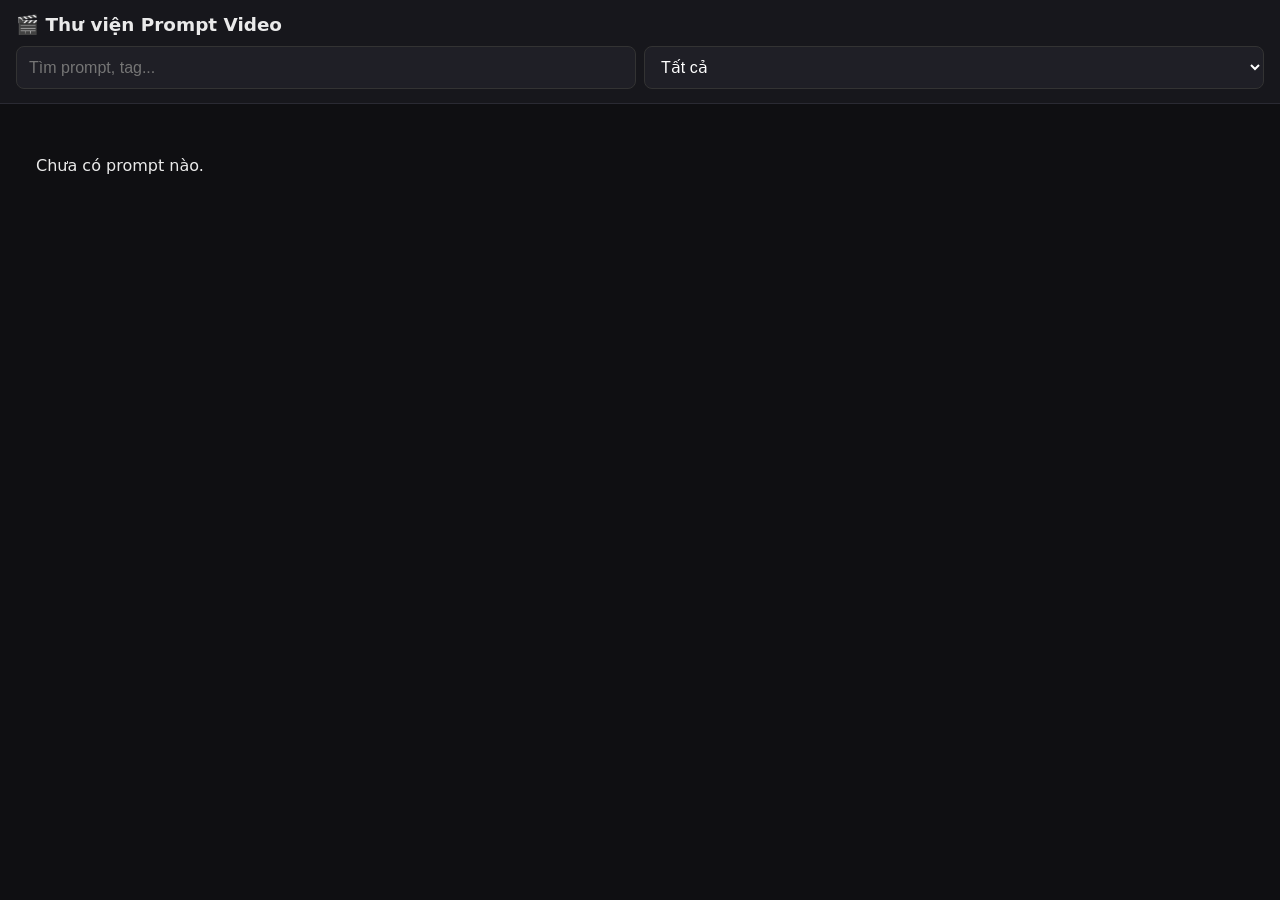
==== index.html @ 33f0ebff "Add files via upload" ====
<!DOCTYPE html>
<html lang="vi">
<head>
<meta charset="UTF-8">
<meta name="viewport" content="width=device-width, initial-scale=1.0, viewport-fit=cover">
<title>Thư viện Prompt Video</title>
<link rel="stylesheet" href="style.css">
</head>
<body>
<header>
  <h1>🎬 Thư viện Prompt Video</h1>
  <div class="controls">
    <input type="search" id="search" placeholder="Tìm prompt, tag...">
    <select id="filter-collection"><option value="">Tất cả</option></select>
  </div>
</header>
<main id="grid"></main>
<div id="toast" class="toast">Đã copy!</div>
<script src="app.js"></script>
</body>
</html>
---- style.css ----
/* ========== RESET ========== */
* { box-sizing: border-box; -webkit-tap-highlight-color: transparent; }
body {
  font-family: system-ui, -apple-system, "Segoe UI", sans-serif;
  margin: 0; background: #0f0f12; color: #eaeaea;
  padding-bottom: env(safe-area-inset-bottom);
  min-height: 100vh;
}

/* ========== HEADER ========== */
header {
  padding: 14px 16px; background: #17171c;
  position: sticky; top: 0; z-index: 10;
  border-bottom: 1px solid #2a2a33;
}
header h1 { margin: 0 0 10px; font-size: 1.15rem; }
.controls { display: flex; gap: 8px; flex-wrap: wrap; }
.controls input, .controls select {
  flex: 1 1 140px; padding: 11px 12px; border-radius: 8px;
  border: 1px solid #333; background: #1f1f26; color: white;
  font-size: 16px;
}

/* ========== GRID ========== */
#grid {
  display: grid; gap: 12px; padding: 12px;
  grid-template-columns: repeat(auto-fill, minmax(150px, 1fr));
}
@media (min-width: 700px) {
  #grid {
    grid-template-columns: repeat(auto-fill, minmax(230px, 1fr));
    gap: 16px; padding: 16px;
  }
}

/* ========== CARD ========== */
.card {
  background: #1a1a20; border-radius: 12px; overflow: hidden;
  transition: transform .15s; border: 1px solid #252530;
}
.card:active { transform: scale(.97); }
.media { position: relative; aspect-ratio: 9/16; background: #000; overflow: hidden; }
.media video, .media img {
  width: 100%; height: 100%; object-fit: cover; display: block;
}
.play-hint {
  position: absolute; bottom: 8px; left: 8px;
  background: rgba(0,0,0,.65); color: #fff; padding: 3px 9px;
  border-radius: 12px; font-size: 11px; pointer-events: none;
  transition: opacity .2s;
}
.play-hint.hide { opacity: 0; }
.info { padding: 10px 12px; }
.info h3 { margin: 0 0 6px; font-size: 14px; font-weight: 600; line-height: 1.3; }
.tags { margin-bottom: 6px; }
.tags span { font-size: 11px; color: #8ab; margin-right: 6px; }

/* ========== NÚT COPY DƯỚI VIDEO ========== */
.copy-row { display: flex; gap: 6px; margin-top: 8px; }
.copy-row button {
  flex: 1; padding: 10px 6px; border-radius: 8px; border: none;
  font-size: 12px; font-weight: 700; cursor: pointer;
  background: #2a2a35; color: #eaeaea; transition: .15s;
  font-family: inherit;
}
.copy-row button:hover:not(:disabled) { background: #4f8; color: #000; }
.copy-row button:active:not(:disabled) { transform: scale(.95); }
.copy-row button:disabled { opacity: .3; cursor: not-allowed; }

/* ========== TOAST ========== */
.toast {
  position: fixed; bottom: calc(24px + env(safe-area-inset-bottom)); left: 50%;
  transform: translateX(-50%) translateY(80px);
  background: #4f8; color: #000; padding: 10px 20px; border-radius: 24px;
  font-weight: 600; opacity: 0; transition: all .25s;
  pointer-events: none; z-index: 100;
}
.toast.show { opacity: 1; transform: translateX(-50%) translateY(0); }

/* ========== ADMIN ========== */
body.admin { padding: 0 16px 40px; max-width: 720px; margin: 0 auto; }
body.admin header {
  display: flex; justify-content: space-between; align-items: center;
  flex-wrap: wrap; gap: 10px;
}
body.admin header h1 { margin: 0; }
.link-view { color: #4f8; font-size: 14px; text-decoration: none; }
.link-view:hover { text-decoration: underline; }
.panel {
  background: #1a1a20; border-radius: 12px; padding: 16px;
  margin: 16px 0; border: 1px solid #252530;
}
.panel.hidden { display: none; }
.panel h2 { margin: 0 0 8px; font-size: 1rem; color: #8ab; }
.panel label { display: block; font-size: 13px; color: #aaa; margin: 12px 0 4px; }
.panel input, .panel textarea {
  width: 100%; padding: 10px; border-radius: 8px;
  border: 1px solid #333; background: #0f0f12; color: #fff;
  font-size: 16px; font-family: inherit;
}
.panel textarea { resize: vertical; line-height: 1.5; }
.panel input[type="file"] { padding: 8px; font-size: 14px; }
.btn-primary {
  width: 100%; padding: 13px; margin-top: 16px;
  background: #4f8; color: #000; border: none; border-radius: 10px;
  font-size: 15px; font-weight: 700; cursor: pointer;
  font-family: inherit;
}
.btn-primary:active { transform: scale(.98); }
.btn-secondary {
  width: 100%; padding: 10px; margin-top: 10px;
  background: transparent; color: #f66; border: 1px solid #f66;
  border-radius: 8px; font-size: 13px; cursor: pointer;
  font-family: inherit;
}
.btn-secondary.hidden { display: none; }
.hint { font-size: 12px; color: #888; margin: 4px 0 8px; line-height: 1.5; }
.hint code { background: #0f0f12; padding: 2px 5px; border-radius: 4px; color: #4f8; }
.status { font-size: 13px; margin-top: 10px; min-height: 20px; }
.status.ok { color: #4f8; }
.status.err { color: #f66; }

.progress {
  height: 22px; background: #2a2a35; border-radius: 6px;
  margin-top: 12px; position: relative; overflow: hidden;
}
.progress.hidden { display: none; }
.progress > div {
  height: 100%; width: 0%; background: linear-gradient(90deg,#4f8,#6fc);
  transition: width .4s; border-radius: 6px;
}
.progress-text {
  position: absolute; inset: 0; display: flex;
  align-items: center; justify-content: center;
  font-size: 11px; color: #000; font-weight: 700;
  pointer-events: none;
}

/* ========== ADMIN LIST ========== */
.admin-item {
  display: flex; gap: 10px; padding: 10px;
  background: #0f0f12; border-radius: 10px;
  margin-bottom: 8px; align-items: center;
}
.admin-item img {
  width: 50px; height: 70px; object-fit: cover;
  border-radius: 6px; flex-shrink: 0; background: #222;
}
.admin-item-info { flex: 1; min-width: 0; }
.admin-item-info strong { font-size: 14px; display: block; margin-bottom: 4px; }
.btn-del {
  padding: 8px 12px; background: #f66; color: #fff;
  border: none; border-radius: 8px; cursor: pointer;
  font-size: 12px; font-weight: 600; white-space: nowrap;
  font-family: inherit;
}
.btn-del:active { transform: scale(.95); }
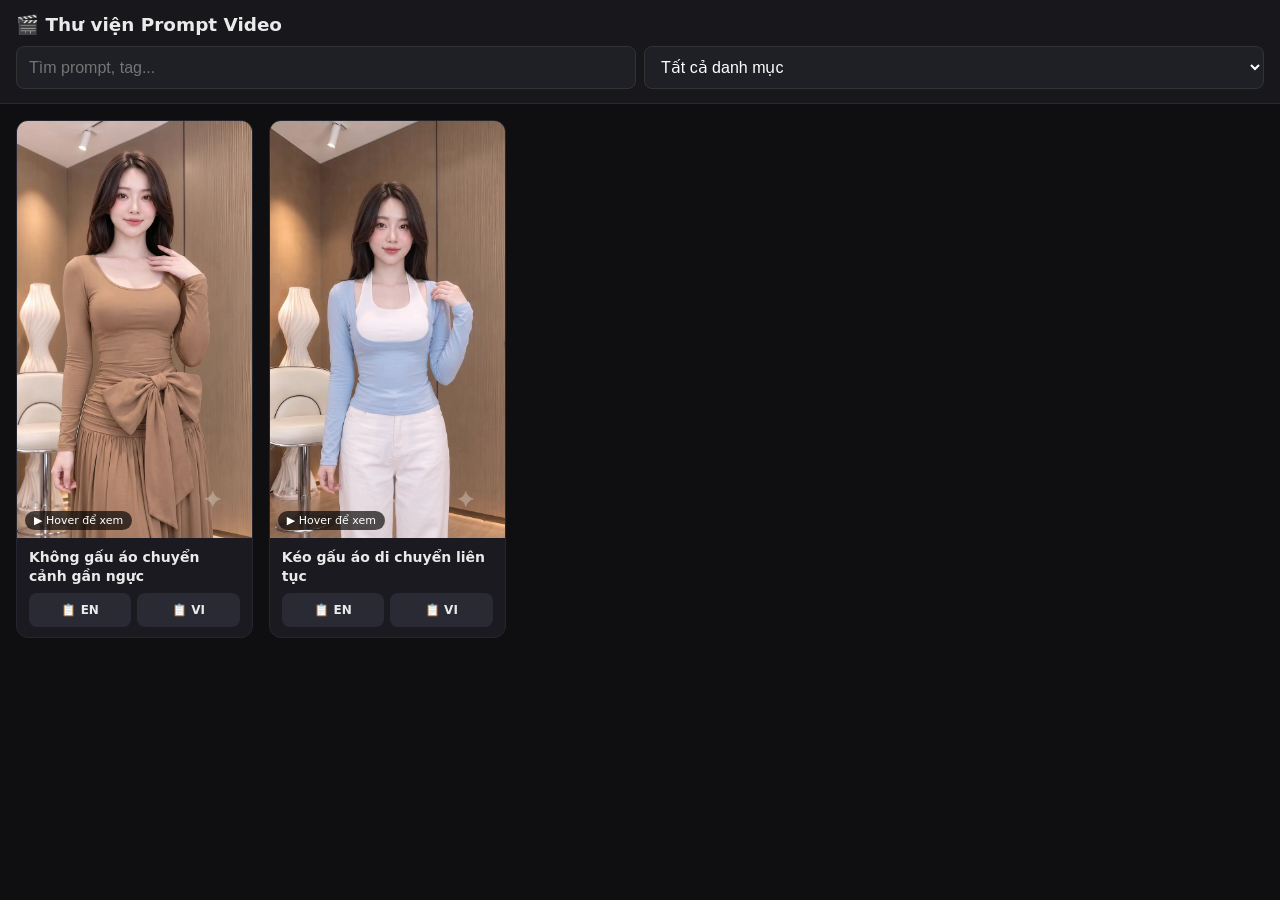
==== commit 9c40d44e: "Update filter options in index.html" ====
--- a/index.html
+++ b/index.html
@@ -11,11 +11,17 @@
   <h1>🎬 Thư viện Prompt Video</h1>
   <div class="controls">
     <input type="search" id="search" placeholder="Tìm prompt, tag...">
-    <select id="filter-collection"><option value="">Tất cả</option></select>
+    <select id="filter-collection">
+      <option value="">Tất cả danh mục</option>
+      <option value="Quần">Quần</option>
+      <option value="Áo">Áo</option>
+      <option value="Đầm">Đầm (dài/ngắn)</option>
+      <option value="Váy">Váy (dài/ngắn)</option>
+    </select>
   </div>
 </header>
 <main id="grid"></main>
 <div id="toast" class="toast">Đã copy!</div>
 <script src="app.js"></script>
 </body>
-</html>+</html>
